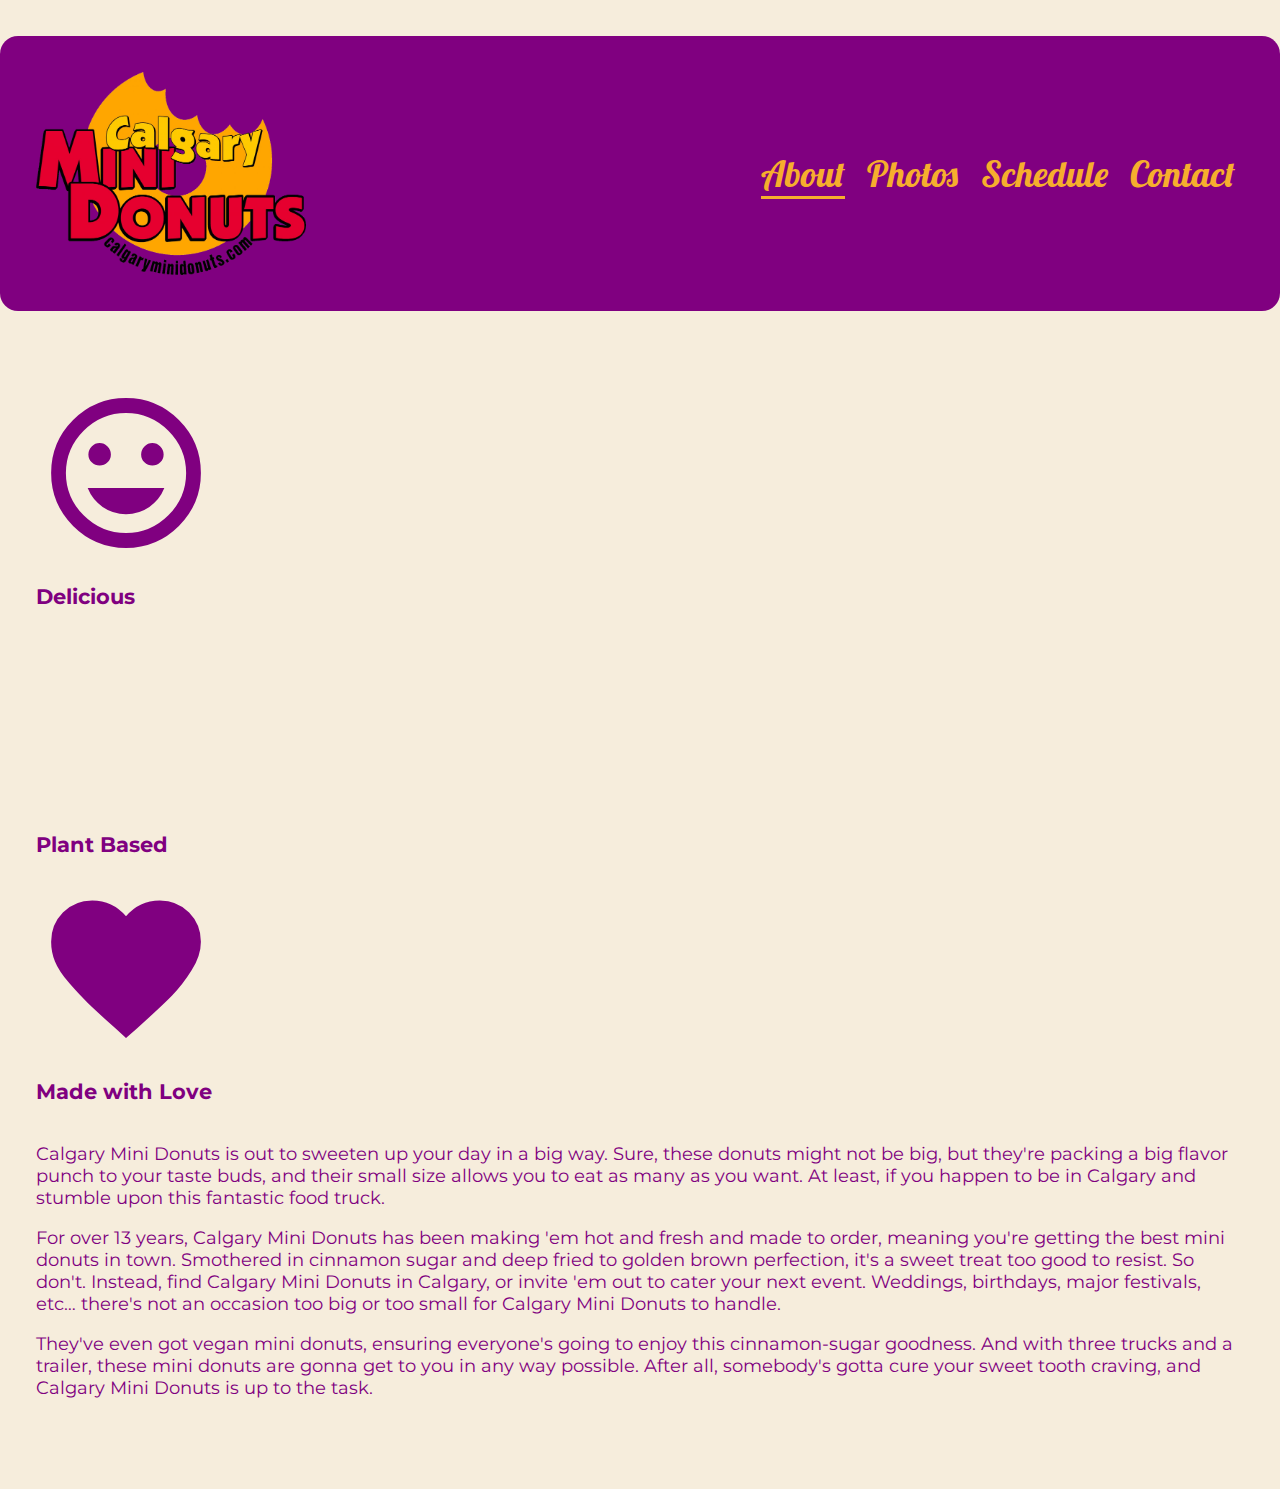
==== index.html @ 34996f0c "initial commit" ====
<!DOCTYPE html>
<html lang="en">
<head>
  <meta charset="UTF-8">
  <meta name="viewport" content="width=device-width, initial-scale=1.0">
  <link href="https://fonts.googleapis.com/css2?family=Lobster&display=swap" rel="stylesheet"> 
  <link href="https://fonts.googleapis.com/css2?family=Montserrat&display=swap" rel="stylesheet">
  <link href="https://fonts.googleapis.com/icon?family=Material+Icons" rel="stylesheet"> 
  <link rel="stylesheet" href="./main.css">
  <title>Calgary Mini Donuts</title>
</head>
<body>
  <header>
    <h1>Serving Alberta Since 2004</h1>
    <img id="logo" src="static/logo.png">
    <nav>
      <ul>
        <li  class="active"><a href="./index.html">About</a></li>
        <li><a href="./photos.html">Photos</a></li>
        <li><a href="./schedule.html">Schedule</a></li>
        <li><a href="./contact.html">Contact</a></li>
      </ul>
    </nav>
  </header>

  <main>
    <div class="icon-list">
    	<i class="material-icons">tag_faces</i>
    	<h3>Delicious</h3>
    	<i class="material-icons">eco</i>
    	<h3>Plant Based</h3>
    	<i class="material-icons">favorite</i>
    	<h3>Made with Love</h3>
    </div>

    <p>Calgary Mini Donuts is out to sweeten up your day in a big way. Sure, these donuts might not 
      be big, but they're packing a big flavor punch to your taste buds, and their small size allows
       you to eat as many as you want. At least, if you happen to be in Calgary and stumble upon 
       this fantastic food truck.
    </p>

    <p>For over 13 years, Calgary Mini Donuts has been making 'em hot and fresh and made to order, 
      meaning you're getting the best mini donuts in town. Smothered in cinnamon sugar and deep 
      fried to golden brown perfection, it's a sweet treat too good to resist. So don't. Instead, 
      find Calgary Mini Donuts in Calgary, or invite 'em out to cater your next event. Weddings, 
      birthdays, major festivals, etc… there's not an occasion too big or too small for Calgary Mini 
      Donuts to handle.
    </p>
    
    <p>They've even got vegan mini donuts, ensuring everyone's going to enjoy this cinnamon-sugar 
      goodness. And with three trucks and a trailer, these mini donuts are gonna get to you in any 
      way possible. After all, somebody's gotta cure your sweet tooth craving, and Calgary Mini 
      Donuts is up to the task.
    </p>
  </main>
  <footer>
    
  </footer>
</body>
</html>
---- main.css ----
html {
  font-size: 18px;
}

a {
  color: inherit;
  text-decoration: none;
}


body {
  margin: 0;
  padding: 0;
  background-color: #f6eddc;
}

main {
  max-width: 80rem;
  margin: 2rem auto;
  padding: 2rem 2rem;
  /* border: 2px solid #800080; */
  border-radius: 1rem;
  font-family: Montserrat;
  color: #800080;
  /* background-color: #FFFFFF; */
}

header {
  display: flex;
  justify-content: space-between;
  align-items: center;
  background-color: #800080;
  margin: 2rem auto;
  padding: 2rem 0;
  border-radius: 1rem;
  max-width: 80rem;
}

@media (max-width: 95rem) {
  h1 {
    display: none;
  }
  #logo {
    width: 15rem;
    margin: 0 2rem
  }
}

h1 {
  margin: 0 2rem;
  color: #F6AE2D;
  font-family: Lobster;
  font-size: 2rem;
}

nav ul {
  list-style-type: none;
  margin: 0 2rem;
  padding: 0;
}

nav li {
  display: inline;
  color: #F6AE2D;
  margin: 0 0.5rem;
  font-family: Lobster;
  font-size: 2rem;
}

nav li.active {
  border-bottom: 0.2rem #F6AE2D solid;
}

nav li:hover {
  border-bottom: 0.2rem #F6AE2D solid;
}

#logo {
  width: 15rem;
}

.body-image {
  display: block;
  height: 30rem;
  width: 30rem;
  margin: 0 auto;
  border-radius: 1rem;
}

.gallery {
  display: flex;
  justify-content: center;
  flex-wrap: wrap;
}

.gallery img {
  margin: 1rem 1rem;
  border-radius: 1rem;
  width: 23rem;
  height: 23rem;
}

.material-icons {
  font-size: 10rem;
}

.icon-list {
  display: grid;
}
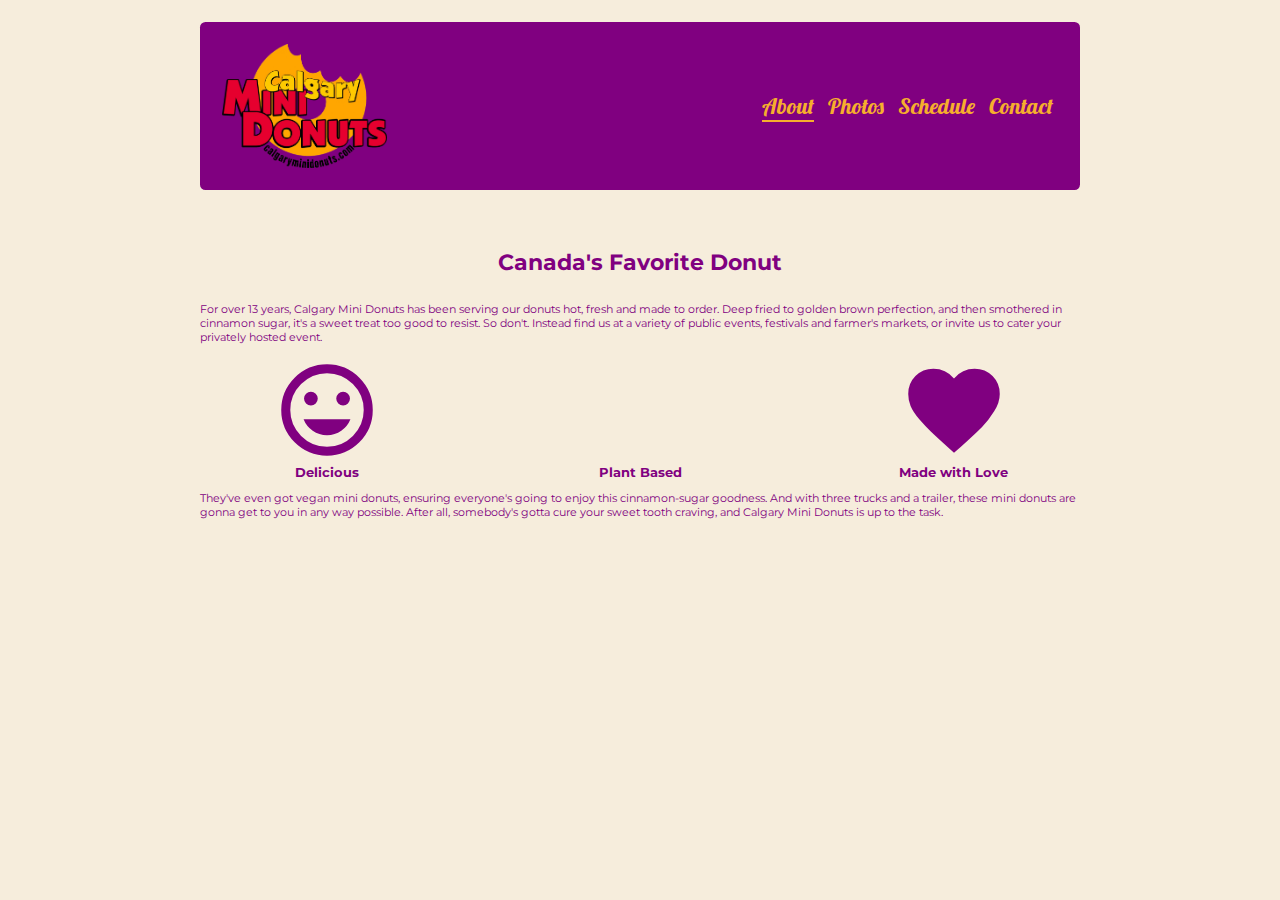
==== commit 7920ffd7: "added table with fake dates" ====
--- a/index.html
+++ b/index.html
@@ -24,29 +24,23 @@
   </header>
 
   <main>
+    <h1>Canada's Favorite Donut</h1>
+
+    <p>For over 13 years, Calgary Mini Donuts has been serving our donuts hot, fresh and made to order.
+      Deep fried to golden brown perfection, and then smothered in cinnamon sugar, it's a sweet treat too
+      good to resist. So don't. Instead find us at a variety of public events, festivals and farmer's 
+      markets, or invite us to cater your privately hosted event.
+    </p>
+
     <div class="icon-list">
     	<i class="material-icons">tag_faces</i>
+    	<i class="material-icons">eco</i>
+    	<i class="material-icons">favorite</i>
     	<h3>Delicious</h3>
-    	<i class="material-icons">eco</i>
     	<h3>Plant Based</h3>
-    	<i class="material-icons">favorite</i>
     	<h3>Made with Love</h3>
     </div>
 
-    <p>Calgary Mini Donuts is out to sweeten up your day in a big way. Sure, these donuts might not 
-      be big, but they're packing a big flavor punch to your taste buds, and their small size allows
-       you to eat as many as you want. At least, if you happen to be in Calgary and stumble upon 
-       this fantastic food truck.
-    </p>
-
-    <p>For over 13 years, Calgary Mini Donuts has been making 'em hot and fresh and made to order, 
-      meaning you're getting the best mini donuts in town. Smothered in cinnamon sugar and deep 
-      fried to golden brown perfection, it's a sweet treat too good to resist. So don't. Instead, 
-      find Calgary Mini Donuts in Calgary, or invite 'em out to cater your next event. Weddings, 
-      birthdays, major festivals, etc… there's not an occasion too big or too small for Calgary Mini 
-      Donuts to handle.
-    </p>
-    
     <p>They've even got vegan mini donuts, ensuring everyone's going to enjoy this cinnamon-sugar 
       goodness. And with three trucks and a trailer, these mini donuts are gonna get to you in any 
       way possible. After all, somebody's gotta cure your sweet tooth craving, and Calgary Mini 
--- a/main.css
+++ b/main.css
@@ -1,5 +1,5 @@
 html {
-  font-size: 18px;
+  font-size: 11px;
 }
 
 a {
@@ -9,7 +9,7 @@
 
 
 body {
-  margin: 0;
+  margin: 2rem 2rem;
   padding: 0;
   background-color: #f6eddc;
 }
@@ -32,12 +32,12 @@
   background-color: #800080;
   margin: 2rem auto;
   padding: 2rem 0;
-  border-radius: 1rem;
+  border-radius: 0.5rem;
   max-width: 80rem;
 }
 
-@media (max-width: 95rem) {
-  h1 {
+@media (max-width: 100rem) {
+  header h1 {
     display: none;
   }
   #logo {
@@ -46,11 +46,18 @@
   }
 }
 
-h1 {
+header h1 {
   margin: 0 2rem;
   color: #F6AE2D;
   font-family: Lobster;
   font-size: 2rem;
+}
+
+main {
+
+  display: flex;
+  flex-direction: column;
+  align-items: center;
 }
 
 nav ul {
@@ -84,7 +91,7 @@
   height: 30rem;
   width: 30rem;
   margin: 0 auto;
-  border-radius: 1rem;
+  border-radius: 0.5rem;
 }
 
 .gallery {
@@ -95,7 +102,7 @@
 
 .gallery img {
   margin: 1rem 1rem;
-  border-radius: 1rem;
+  border-radius: 0.5rem;
   width: 23rem;
   height: 23rem;
 }
@@ -105,5 +112,19 @@
 }
 
 .icon-list {
+  
   display: grid;
+  grid-template-columns: 1fr 1fr 1fr;
+}
+
+.icon-list i, .icon-list h3 {
+  margin: 0 auto;
+  padding: 0 2rem;
+}
+
+table {
+  margin: 0 auto;
+  padding: 2rem 2rem;
+  border: 1px solid #800080;
+  border-radius: 0.5rem;
 }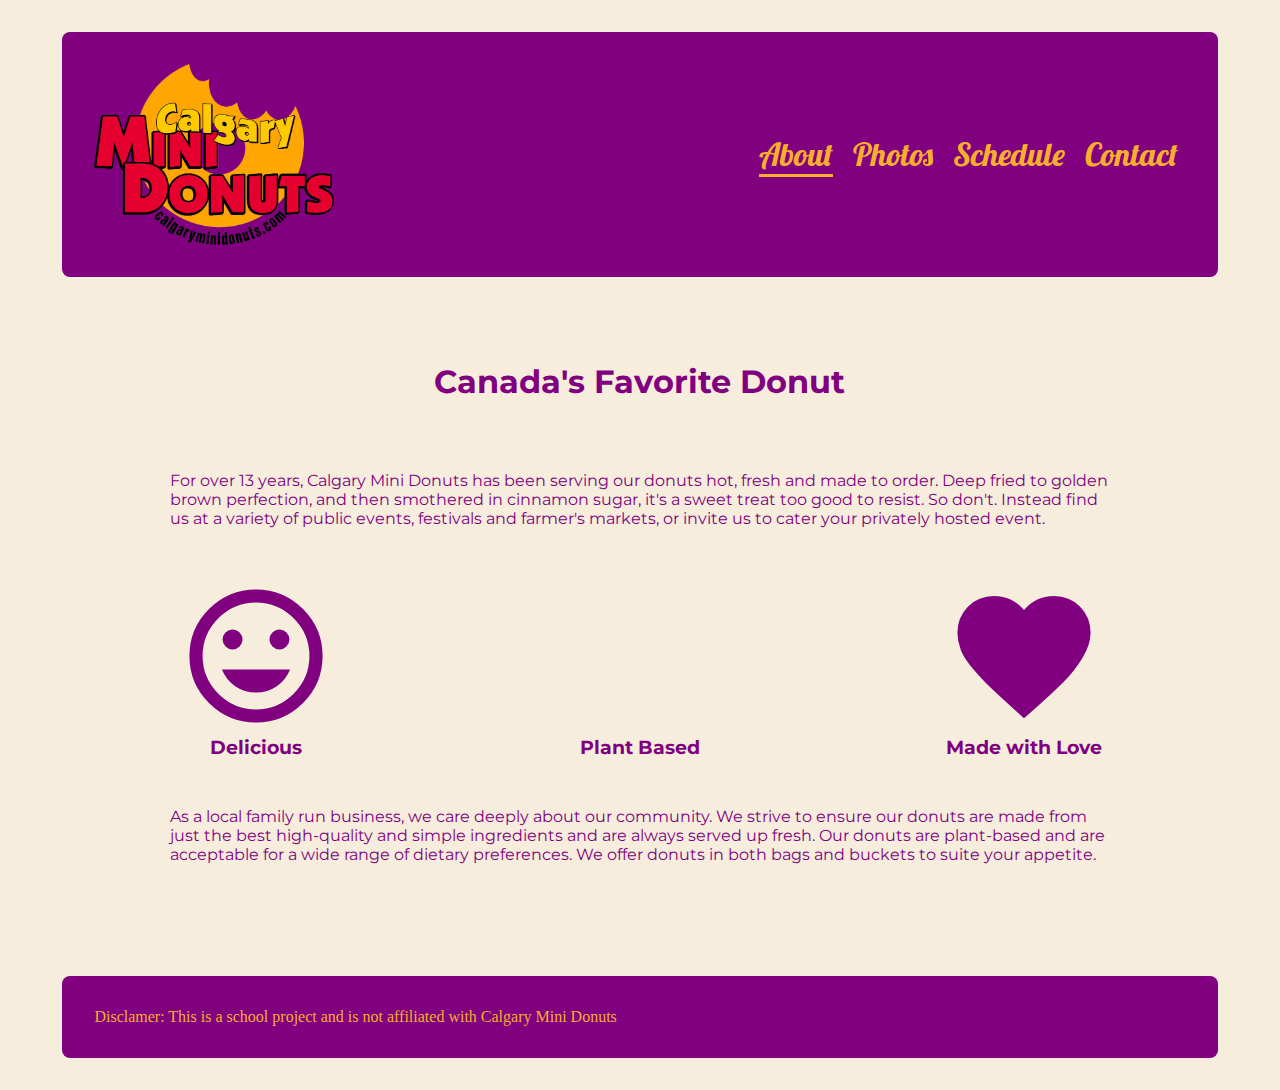
==== commit 858d12f5: "mostly done" ====
--- a/index.html
+++ b/index.html
@@ -10,6 +10,7 @@
   <title>Calgary Mini Donuts</title>
 </head>
 <body>
+
   <header>
     <h1>Serving Alberta Since 2004</h1>
     <img id="logo" src="static/logo.png">
@@ -25,13 +26,11 @@
 
   <main>
     <h1>Canada's Favorite Donut</h1>
-
     <p>For over 13 years, Calgary Mini Donuts has been serving our donuts hot, fresh and made to order.
       Deep fried to golden brown perfection, and then smothered in cinnamon sugar, it's a sweet treat too
       good to resist. So don't. Instead find us at a variety of public events, festivals and farmer's 
       markets, or invite us to cater your privately hosted event.
     </p>
-
     <div class="icon-list">
     	<i class="material-icons">tag_faces</i>
     	<i class="material-icons">eco</i>
@@ -40,15 +39,17 @@
     	<h3>Plant Based</h3>
     	<h3>Made with Love</h3>
     </div>
-
-    <p>They've even got vegan mini donuts, ensuring everyone's going to enjoy this cinnamon-sugar 
-      goodness. And with three trucks and a trailer, these mini donuts are gonna get to you in any 
-      way possible. After all, somebody's gotta cure your sweet tooth craving, and Calgary Mini 
-      Donuts is up to the task.
+    <p>As a local family run business, we care deeply about our community. We strive to ensure our 
+      donuts are made from just the best high-quality and simple ingredients and are always served up
+      fresh. Our donuts are plant-based and are acceptable for a wide range of dietary preferences. 
+      We offer donuts in both bags and buckets to suite your appetite. 
     </p>
   </main>
+  
   <footer>
-    
+    <p>Disclamer: This is a school project and is not affiliated with 
+      <a href="www.calgaryminidonuts.com">Calgary Mini Donuts</a>
+    </p>
   </footer>
 </body>
 </html>--- a/main.css
+++ b/main.css
@@ -1,12 +1,6 @@
 html {
-  font-size: 11px;
+  font-size: 100%;
 }
-
-a {
-  color: inherit;
-  text-decoration: none;
-}
-
 
 body {
   margin: 2rem 2rem;
@@ -15,17 +9,18 @@
 }
 
 main {
-  max-width: 80rem;
+  display: flex;
+  width: 80%;
+  max-width: 75rem;
   margin: 2rem auto;
   padding: 2rem 2rem;
-  /* border: 2px solid #800080; */
-  border-radius: 1rem;
   font-family: Montserrat;
   color: #800080;
-  /* background-color: #FFFFFF; */
+  flex-direction: column;
+  align-items: center;
 }
 
-header {
+header, footer {
   display: flex;
   justify-content: space-between;
   align-items: center;
@@ -33,18 +28,24 @@
   margin: 2rem auto;
   padding: 2rem 0;
   border-radius: 0.5rem;
+  width: 95%;
   max-width: 80rem;
 }
 
-@media (max-width: 100rem) {
-  header h1 {
-    display: none;
-  }
-  #logo {
-    width: 15rem;
-    margin: 0 2rem
-  }
+a {
+  color: inherit;
+  text-decoration: none;
 }
+
+p {
+  margin: 3rem 1rem;
+}
+
+footer p {
+  color: #F6AE2D;
+  margin: 0 2rem;
+}
+
 
 header h1 {
   margin: 0 2rem;
@@ -53,12 +54,6 @@
   font-size: 2rem;
 }
 
-main {
-
-  display: flex;
-  flex-direction: column;
-  align-items: center;
-}
 
 nav ul {
   list-style-type: none;
@@ -82,8 +77,53 @@
   border-bottom: 0.2rem #F6AE2D solid;
 }
 
-#logo {
-  width: 15rem;
+form {
+  width: 30rem;
+  display: flex;
+  flex-direction: row;
+  flex-wrap: wrap;
+  justify-content: center;
+}
+
+label {
+  width: 100%;
+  margin: 1rem 0;
+}
+
+input[type="text"] {
+  width: 100%;
+}
+
+input[type=submit], input[type=reset] {
+  background-color: #800080;
+  color: #F6AE2D;
+  border: 0;
+  border-radius: 0.5rem;
+  width: 40%;
+  padding: 1rem;
+  margin: 1rem 0.5rem;
+  font-size: 1rem;
+}
+
+textarea {
+  padding: 0.2rem;
+  width: 100%;
+  height: 8rem;
+  resize: none;
+}
+
+table {
+  margin: 0 auto;
+  padding: 2rem 2rem;
+  border: 1px solid #800080;
+  border-radius: 0.5rem;
+  border-spacing: 2rem 1.5rem;
+  text-align: center;
+
+}
+
+th {
+  font-size: 1.5rem;
 }
 
 .body-image {
@@ -122,9 +162,16 @@
   padding: 0 2rem;
 }
 
-table {
-  margin: 0 auto;
-  padding: 2rem 2rem;
-  border: 1px solid #800080;
-  border-radius: 0.5rem;
+#logo {
+  width: 15rem;
+}
+
+@media (max-width: 100rem) {
+  header h1 {
+    display: none;
+  }
+  #logo {
+    width: 15rem;
+    margin: 0 2rem
+  }
 }